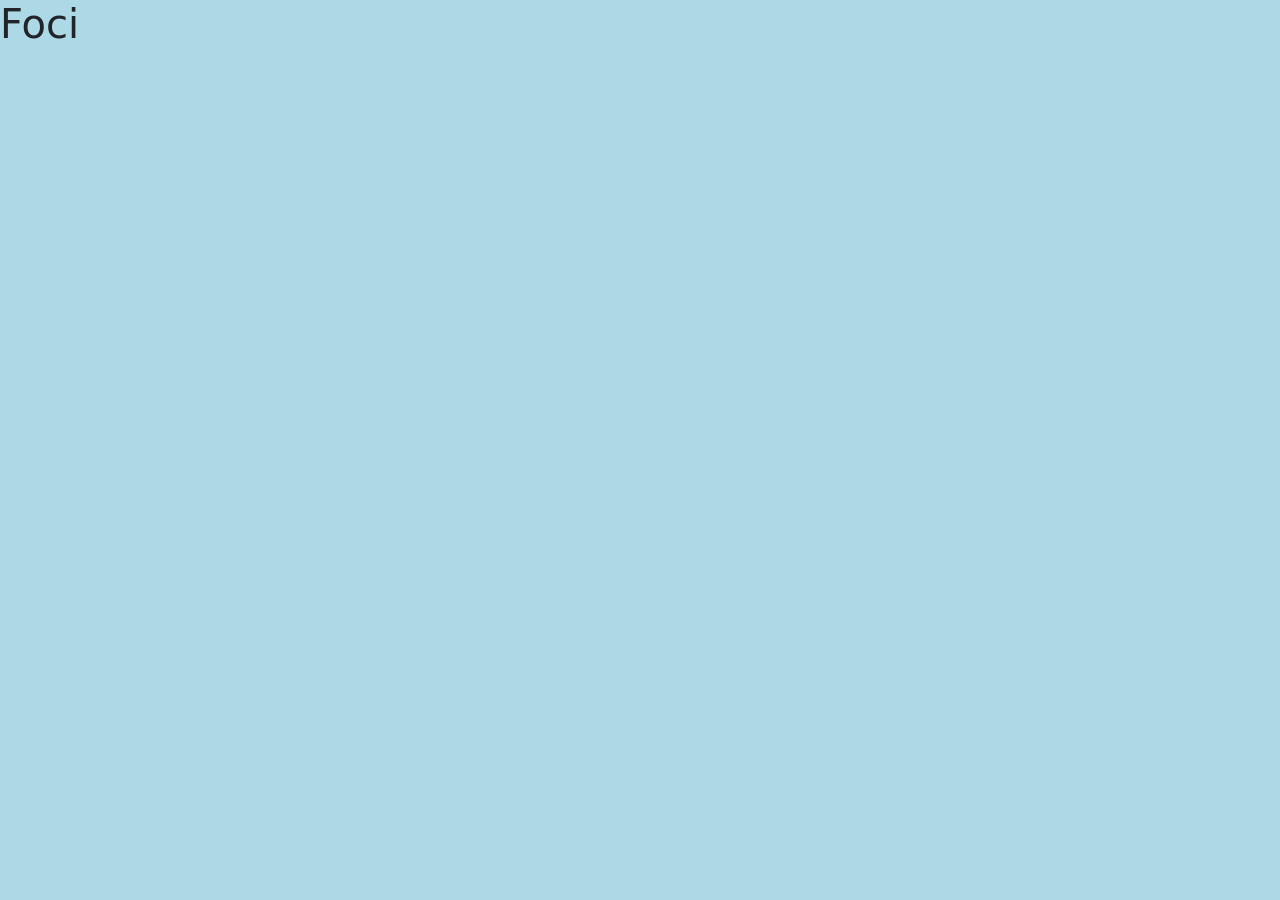
==== foci.html @ 724ba1a8 "kosar html" ====
<!DOCTYPE html>
<html lang="hu">
<head>
    <meta charset="UTF-8">
    <meta name="viewport" content="width=device-width, initial-scale=1.0">
    <title>foci</title>
    <link rel="stylesheet" href="bootstrap.css">
    <link rel="stylesheet" href="design.css">
</head>
<body>
    <h1>Foci</h1>  
    
</body>
</html>
---- design.css ----
body{
    background-color: lightblue;
}
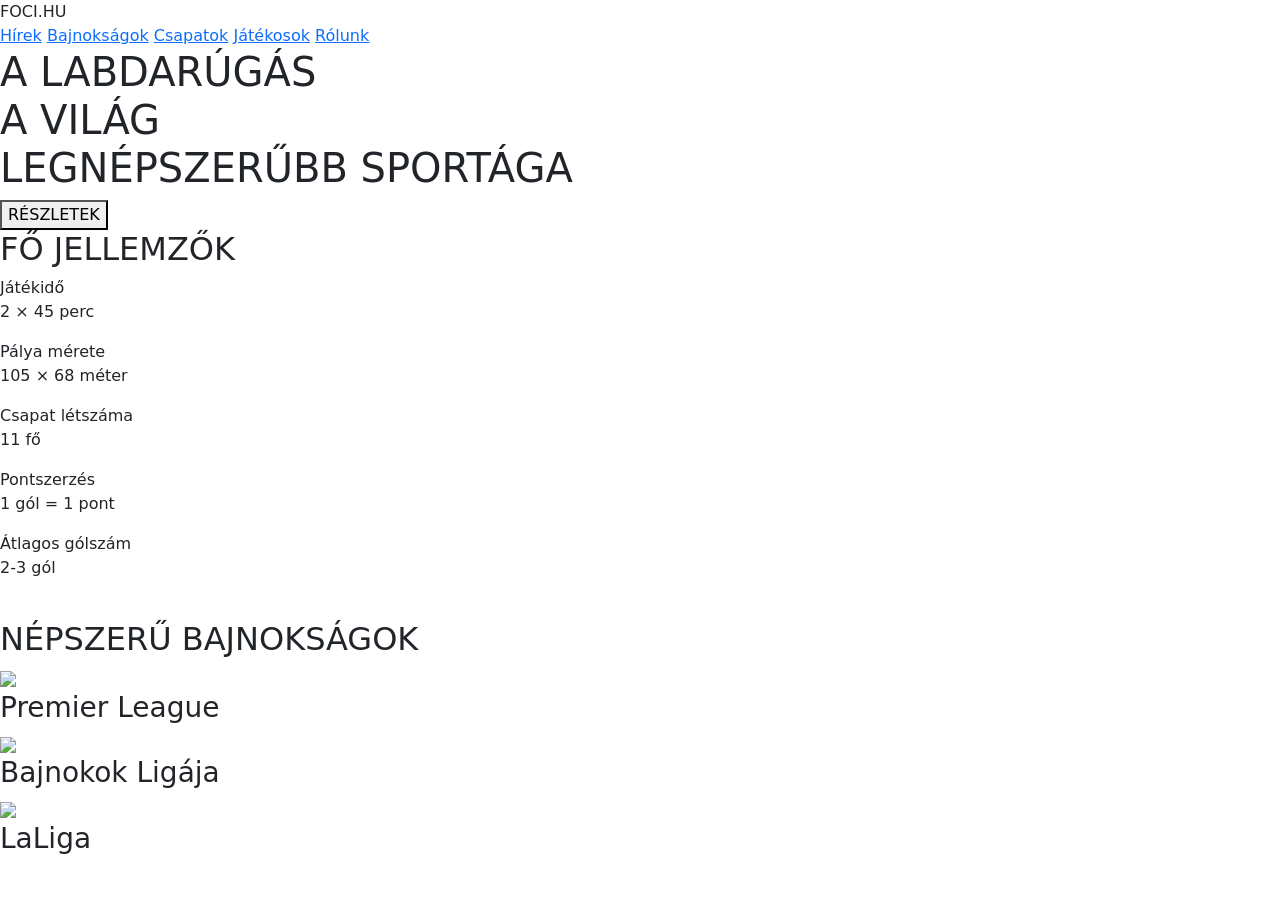
==== commit 7535dd32: "Foci kész" ====
--- a/foci.html
+++ b/foci.html
@@ -8,7 +8,104 @@
     <link rel="stylesheet" href="design.css">
 </head>
 <body>
-    <h1>Foci</h1>  
-    
+    <header>
+    <div class="logo">
+        <i class="bi bi-dribbble"></i>
+        FOCI.HU
+    </div>
+
+    <nav>
+        <a href="#">Hírek</a>
+        <a href="#">Bajnokságok</a>
+        <a href="#">Csapatok</a>
+        <a href="#">Játékosok</a>
+        <a href="#">Rólunk</a>
+    </nav>
+</header>
+
+<section class="hero">
+
+    <div class="overlay"></div>
+
+    <div class="hero-content">
+        <h1>
+            A LABDARÚGÁS <br>
+            <span>A VILÁG</span><br>
+            LEGNÉPSZERŰBB SPORTÁGA
+        </h1>
+
+        <button>RÉSZLETEK</button>
+    </div>
+
+</section>
+
+<section class="content">
+
+    <div class="features">
+
+        <h2>FŐ JELLEMZŐK</h2>
+
+        <div class="feature">
+            <i class="bi bi-clock"></i>
+            <span>Játékidő</span>
+            <p>2 × 45 perc</p>
+        </div>
+
+        <div class="feature">
+            <i class="bi bi-aspect-ratio"></i>
+            <span>Pálya mérete</span>
+            <p>105 × 68 méter</p>
+        </div>
+
+        <div class="feature">
+            <i class="bi bi-people"></i>
+            <span>Csapat létszáma</span>
+            <p>11 fő</p>
+        </div>
+
+        <div class="feature">
+            <i class="bi bi-star"></i>
+            <span>Pontszerzés</span>
+            <p>1 gól = 1 pont</p>
+        </div>
+
+        <div class="feature">
+            <i class="bi bi-graph-up"></i>
+            <span>Átlagos gólszám</span>
+            <p>2-3 gól</p>
+        </div>
+
+    </div>
+
+    <div class="player-image">
+        <img src="images/player.jpg" alt="">
+    </div>
+
+</section>
+
+<section class="leagues">
+
+    <h2>NÉPSZERŰ BAJNOKSÁGOK</h2>
+
+    <div class="league-grid">
+
+        <div class="league">
+            <img src="images/premier-league.png">
+            <h3>Premier League</h3>
+        </div>
+
+        <div class="league">
+            <img src="images/champions-league.png">
+            <h3>Bajnokok Ligája</h3>
+        </div>
+
+        <div class="league">
+            <img src="images/laliga.png">
+            <h3>LaLiga</h3>
+        </div>
+
+    </div>
+
+</section>
 </body>
 </html>
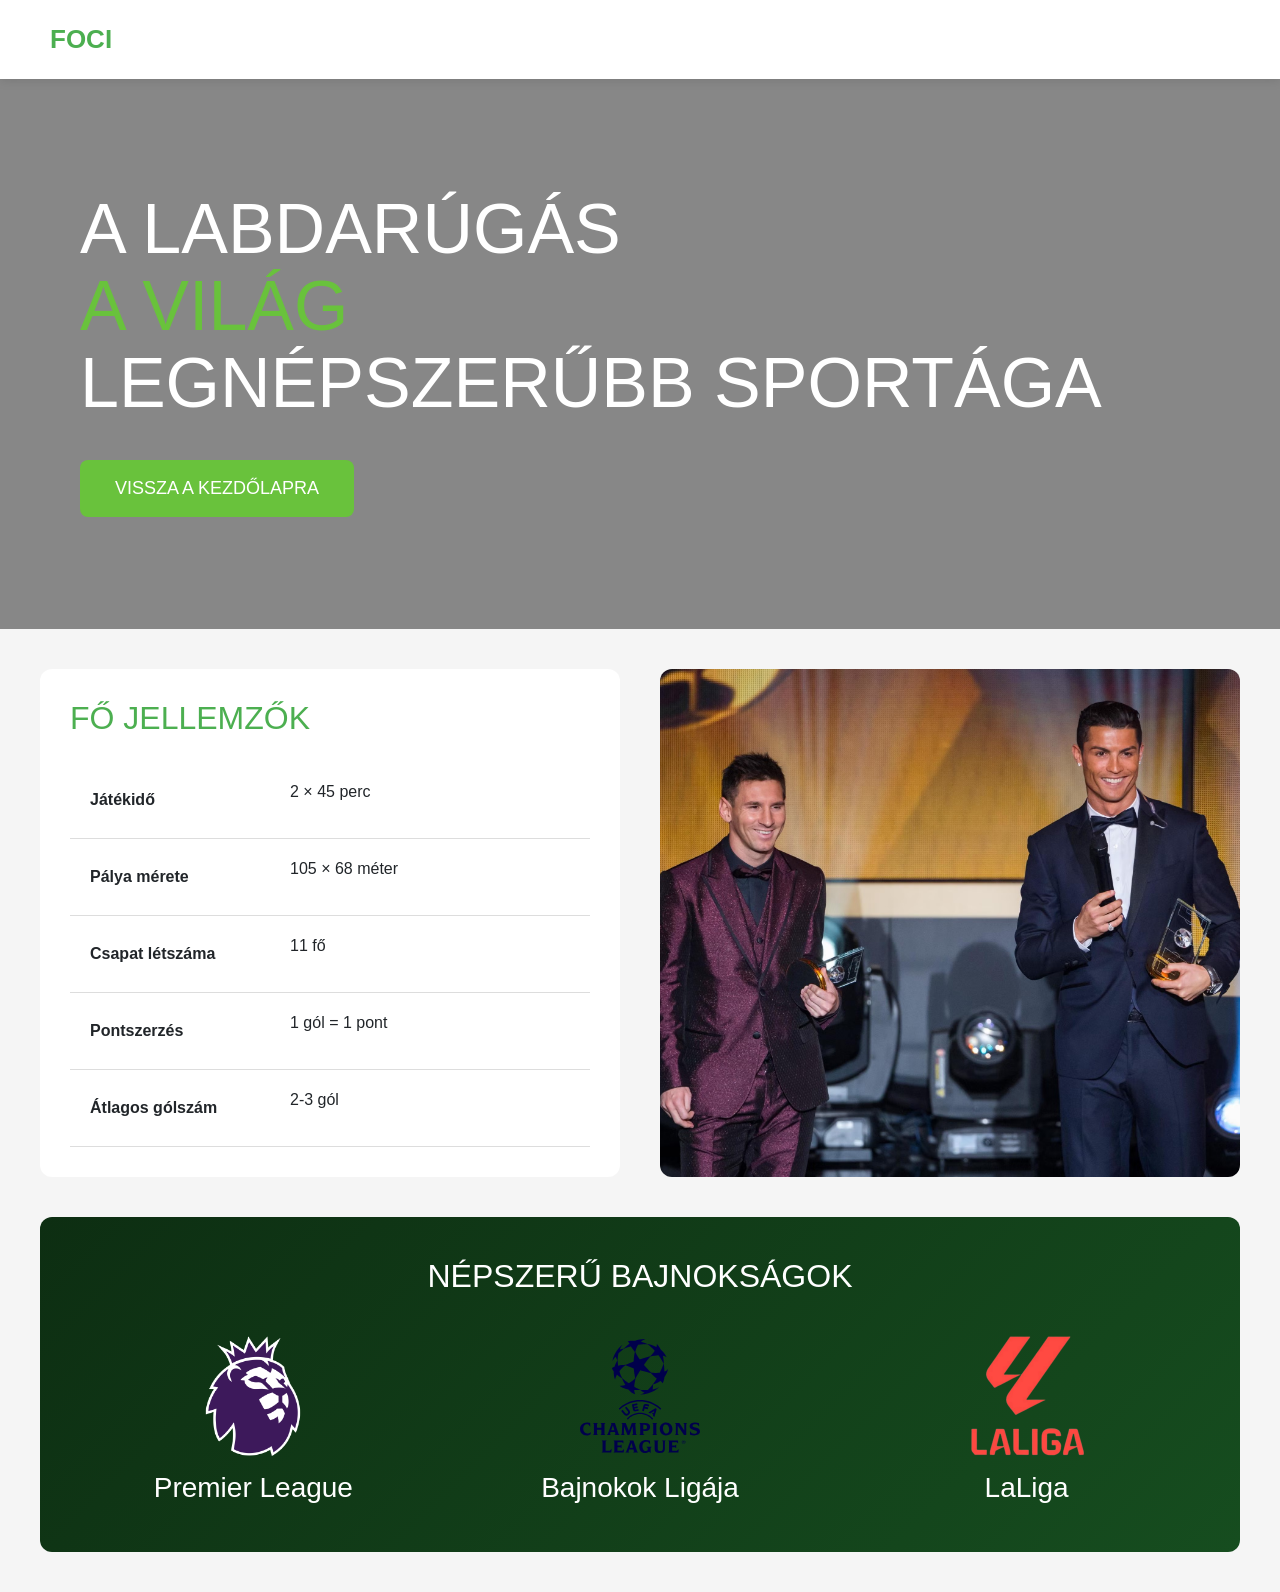
==== commit e5141280: "KÉSZ VAN" ====
--- a/foci.html
+++ b/foci.html
@@ -5,22 +5,14 @@
     <meta name="viewport" content="width=device-width, initial-scale=1.0">
     <title>foci</title>
     <link rel="stylesheet" href="bootstrap.css">
-    <link rel="stylesheet" href="design.css">
+    <link rel="stylesheet" href="foci.css">
 </head>
 <body>
     <header>
     <div class="logo">
         <i class="bi bi-dribbble"></i>
-        FOCI.HU
+        FOCI
     </div>
-
-    <nav>
-        <a href="#">Hírek</a>
-        <a href="#">Bajnokságok</a>
-        <a href="#">Csapatok</a>
-        <a href="#">Játékosok</a>
-        <a href="#">Rólunk</a>
-    </nav>
 </header>
 
 <section class="hero">
@@ -34,7 +26,7 @@
             LEGNÉPSZERŰBB SPORTÁGA
         </h1>
 
-        <button>RÉSZLETEK</button>
+        <a href="index.html"><button>VISSZA A KEZDŐLAPRA</button></a>
     </div>
 
 </section>
@@ -78,7 +70,7 @@
     </div>
 
     <div class="player-image">
-        <img src="images/player.jpg" alt="">
+        <img src="ronaldo-es-messi.avif" alt="Ronaldo és Messi">
     </div>
 
 </section>
@@ -90,17 +82,17 @@
     <div class="league-grid">
 
         <div class="league">
-            <img src="images/premier-league.png">
+            <img src="premier-league.webp">
             <h3>Premier League</h3>
         </div>
 
         <div class="league">
-            <img src="images/champions-league.png">
+            <img src="champions-league.svg">
             <h3>Bajnokok Ligája</h3>
         </div>
 
         <div class="league">
-            <img src="images/laliga.png">
+            <img src="laliga.png">
             <h3>LaLiga</h3>
         </div>
 
--- a/foci.css
+++ b/foci.css
@@ -0,0 +1,175 @@
+*{
+    margin:0;
+    padding:0;
+    box-sizing:border-box;
+    font-family:Arial, sans-serif;
+}
+
+body{
+    background:#f5f5f5;
+}
+
+header{
+    background:white;
+    padding:20px 50px;
+    display:flex;
+    justify-content:space-between;
+    align-items:center;
+    box-shadow:0 2px 10px rgba(0,0,0,.1);
+}
+
+.logo{
+    font-size:26px;
+    font-weight:bold;
+    color:#4caf50;
+}
+
+nav{
+    display:flex;
+    gap:30px;
+}
+
+nav a{
+    text-decoration:none;
+    color:#222;
+    font-weight:600;
+}
+
+.hero{
+    height:550px;
+    background:url("images/hero.jpg") center/cover;
+    position:relative;
+}
+
+.overlay{
+    position:absolute;
+    inset:0;
+    background:rgba(0,0,0,.45);
+}
+
+.hero-content{
+    position:absolute;
+    left:80px;
+    top:50%;
+    transform:translateY(-50%);
+    z-index:2;
+}
+
+.hero h1{
+    color:white;
+    font-size:70px;
+    line-height:1.1;
+}
+
+.hero span{
+    color:#69c23c;
+}
+
+.hero button{
+    margin-top:30px;
+    background:#69c23c;
+    border:none;
+    color:white;
+    padding:15px 35px;
+    border-radius:8px;
+    cursor:pointer;
+    font-size:18px;
+}
+
+.content{
+    max-width:1200px;
+    margin:40px auto;
+    display:grid;
+    grid-template-columns:1fr 1fr;
+    gap:40px;
+}
+
+.features{
+    background:white;
+    border-radius:12px;
+    padding:30px;
+}
+
+.features h2{
+    color:#4caf50;
+    margin-bottom:25px;
+}
+
+.feature{
+    display:flex;
+    align-items:center;
+    gap:20px;
+    padding:18px 0;
+    border-bottom:1px solid #ddd;
+}
+
+.feature i{
+    color:#4caf50;
+    font-size:28px;
+}
+
+.feature span{
+    width:180px;
+    font-weight:bold;
+}
+
+.player-image img{
+    width:100%;
+    height:100%;
+    object-fit:cover;
+    border-radius:12px;
+}
+
+.leagues{
+    max-width:1200px;
+    margin:0 auto 40px;
+    background:linear-gradient(135deg,#0d2e12,#164d1f);
+    border-radius:12px;
+    padding:40px;
+    color:white;
+}
+
+.leagues h2{
+    text-align:center;
+    margin-bottom:40px;
+}
+
+.league-grid{
+    display:grid;
+    grid-template-columns:repeat(3,1fr);
+    gap:40px;
+}
+
+.league{
+    text-align:center;
+}
+
+.league img{
+    width:120px;
+    height:120px;
+    object-fit:contain;
+    margin-bottom:15px;
+}
+
+@media(max-width:900px){
+
+    .content{
+        grid-template-columns:1fr;
+    }
+
+    .league-grid{
+        grid-template-columns:1fr;
+    }
+
+    .hero h1{
+        font-size:45px;
+    }
+
+    header{
+        flex-direction:column;
+        gap:20px;
+    }
+}
+a{
+    text-decoration:none;
+    color:white;}
